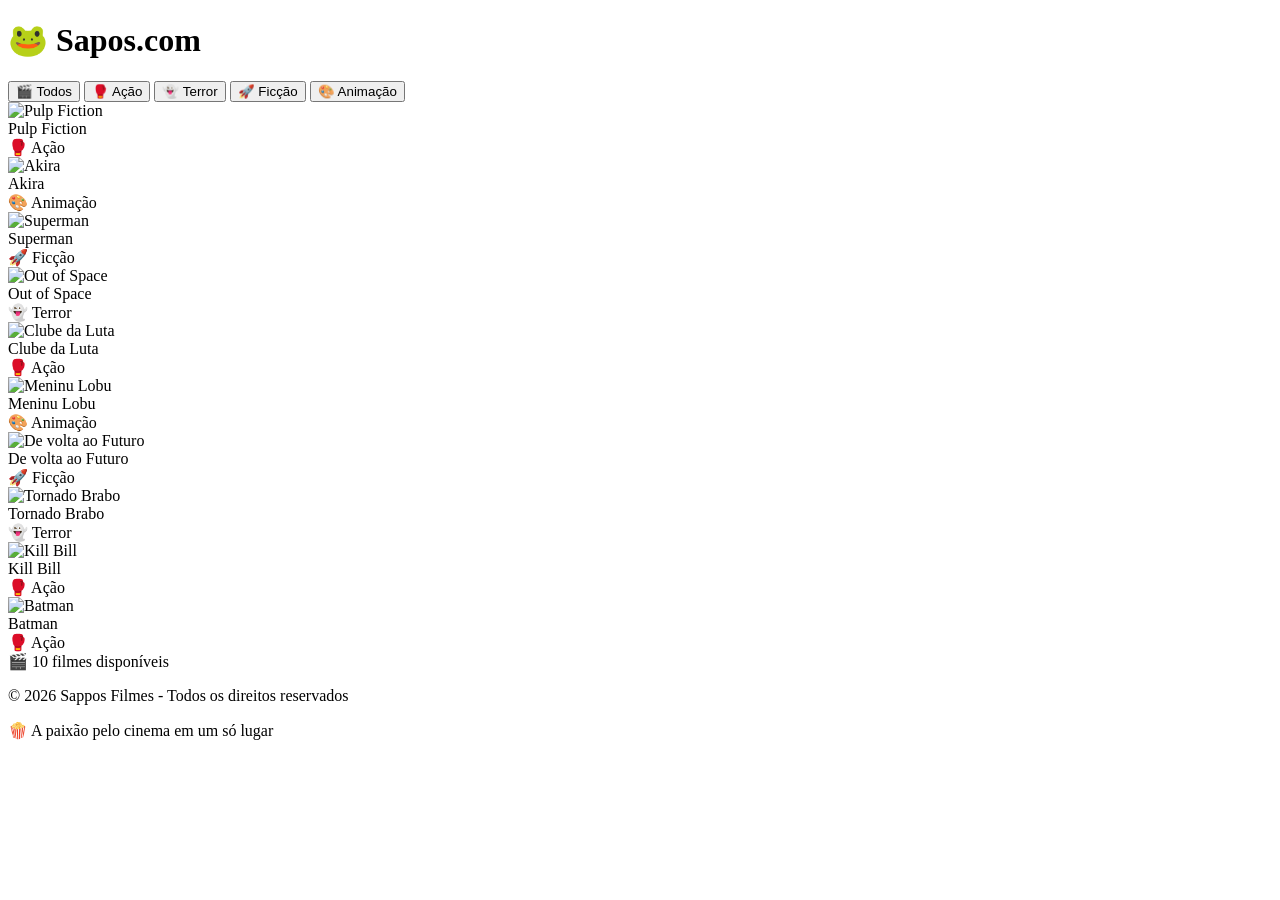
==== index.html @ 11cd4337 "Fix HTML syntax" ====
<!DOCTYPE html>
<html lang="pt-BR">
<head>
    <meta charset="UTF-8">
    <meta name="viewport" content="width=device-width, initial-scale=1.0">
    <title>Sappos</title>
    <link rel="stylesheet" href="stylee.css">
</head>
<body>
    <div class="container">
    <h1>🐸 Sapos.com</h1>
        
        <!-- FILTROS POR CATEGORIA -->
        <div class="filtros-container">
            <button class="filtro-btn active" data-categoria="todos">🎬 Todos</button>
            <button class="filtro-btn" data-categoria="acao">🥊 Ação</button>
            <button class="filtro-btn" data-categoria="terror">👻 Terror</button>
            <button class="filtro-btn" data-categoria="ficcao">🚀 Ficção</button>
            <button class="filtro-btn" data-categoria="animacao">🎨 Animação</button>
        </div>

        <div class="galeria" id="galeria">
            
    <!-- PULP FICTION (AÇÃO) -->
    <div class="galeria-item" data-categoria="acao">
        <img src="https://imgs.search.brave.com/9NZ4xTT3bSaevOvW2qzrQy7D7eK5JfRktIJv6JTQIis/rs:fit:860:0:0:0/g:ce/aHR0cHM6Ly91YXVw/b3N0ZXJzLmNvbS5i/ci9jZG4vc2hvcC9m/aWxlcy8wNDc2MjAx/NDA0MDgtcG9zdGVy/cy1maWxtZXMtcmV0/cm8tcHVscC1maWN0/aW9uLXRhcmFudGlu/by5qcGc_dj0xNzcy/NjQxMTI0JndpZHRo/PTQ4MA" alt="Pulp Fiction">
                    <div class="legenda">Pulp Fiction</div>
      <div class="categoria-tag">🥊 Ação</div>
            </div>

            <!-- AKIRA (ANIMAÇÃO) -->
            <div class="galeria-item" data-categoria="animacao">
                <img src="https://imgs.search.brave.com/0CeQPtE7vytxvs3GLF_ZQ4HH93iRGL6MYPNHL01yWKs/rs:fit:860:0:0:0/g:ce/aHR0cHM6Ly91YXVw/b3N0ZXJzLmNvbS5i/ci9jZG4vc2hvcC9m/aWxlcy8yODQ2MjAy/MjAyMjItdWF1LXBv/c3RlcnMtYWtpcmEt/ZmlsbWVzLmpwZz92/PTE3NzI2NTgxOTQm/d2lkdGg9NDgw" alt="Akira">
                <div class="legenda">Akira</div>
                <div class="categoria-tag">🎨 Animação</div>
            </div>

            <!-- SUPERMAN (FICÇÃO) -->
            <div class="galeria-item" data-categoria="ficcao">
                <img src="https://imgs.search.brave.com/OE6Asgx87O4A3nLCfXA4UyaCvJPBM_jkz5cG1JuTK7Q/rs:fit:860:0:0:0/g:ce/aHR0cHM6Ly91YXVw/b3N0ZXJzLmNvbS5i/ci9jZG4vc2hvcC9m/aWxlcy8yOTcwMjAy/NTA1MjgtdWF1LXBv/c3RlcnMtc3VwZXJt/YW4tZmlsbWVzLTIu/anBnP3Y9MTc3MjY2/MDQ2OCZ3aWR0aD00/ODA" alt="Superman">
                <div class="legenda">Superman</div>
                <div class="categoria-tag">🚀 Ficção</div>
            </div>

            <!-- OUT OF SPACE (TERROR) -->
            <div class="galeria-item" data-categoria="terror">
                <img src="https://imgs.search.brave.com/nlnN1lH75lLVb-enXVRzCSSTjfRKce72_IQ_v7jATOg/rs:fit:860:0:0:0/g:ce/aHR0cHM6Ly9mcmVl/Y2xhc3NpY2ltYWdl/cy5jb20vaW1hZ2Vz/LzIwLU1pbGxpb24t/TWlsZXMtTotRWFy/dGgtMDItbW92aWUt/cG9zdGVydG4uanBn" alt="Out of Space">
                <div class="legenda">Out of Space</div>
                <div class="categoria-tag">👻 Terror</div>
            </div>

            <!-- CLUBE DA LUTA (AÇÃO) -->
            <div class="galeria-item" data-categoria="acao">
                <img src="https://imgs.search.brave.com/AwCwWD-dqcf77dsTUoHT7Sb2etxSmFIY_uu6Lai-q7Q/rs:fit:860:0:0:0/g:ce/aHR0cHM6Ly91YXVw/b3N0ZXJzLmNvbS5i/ci9jZG4vc2hvcC9m/aWxlcy8yMDE5MDYx/MzEzODYtdWF1LXBv/c3RlcnMtZmlsbWVz/LWFsdGVybmF0aXZv/LWNsdWJlLWRhLWx1/dGEtZmlnaHQtY2x1/Yi5qcGc_dj0xNzcy/NjUwMjMxJndpZHRo/PTQ4MA" alt="Clube da Luta">
                <div class="legenda">Clube da Luta</div>
                <div class="categoria-tag">🥊 Ação</div>
            </div>

            <!-- MENINU LOBU (ANIMAÇÃO) -->
            <div class="galeria-item" data-categoria="animacao">
                <img src="https://picsum.photos/seed/10/400/300" alt="Meninu Lobu">
                <div class="legenda">Meninu Lobu</div>
                <div class="categoria-tag">🎨 Animação</div>
            </div>

            <!-- DE VOLTA AO FUTURO (FICÇÃO) -->
            <div class="galeria-item" data-categoria="ficcao">
                <img src="https://imgs.search.brave.com/9EOpj2KuSl1Q3B3tR4nwPHSKUPgXqU4JidPgWsuoO9Y/rs:fit:860:0:0:0/g:ce/aHR0cHM6Ly9hY2Ru/LXVzLm1pdGllbmRh/bnViZS5jb20vc3Rv/cmVzLzAwNC82ODcv/NzQwL/Byb2R1Y3Rz/L3Bvcy0wMDQxNS1j/OWVjODBkOTUzOWUx/Y2ZmOWQxNzE4MTk5/NzEyNjMyMy00ODAt/MC53ZWJw" alt="De volta ao Futuro">
                <div class="legenda">De volta ao Futuro</div>
                <div class="categoria-tag">🚀 Ficção</div>
            </div>

            <!-- TORNADO BRABO (TERROR) -->
            <div class="galeria-item" data-categoria="terror">
                <img src="https://imgs.search.brave.com/HhOjofHw8LO_Tzp2VBRfowzh4wPe2TLuON8VyGL4xHg/rs:fit:500:0:1:0/g:ce/aHR0cHM6Ly93d3cu/b3JpZ2luYWxmaWxt/YXJ0LmNvbS9jZG4v/c2hvcC9maWxlcy90/d2lzdGVyXzE5OTZf/b3JpZ2luYWxfZmls/bV9hcnRfYV9jMDlh/MjRmMS05ZGU2LTRh/YWYtYjY5OC1iYjM5/ZjZmMTdlYzUud2Vi/cD92PTE3MDkxNjIw/MDcmd2lkdGg9MTYw/MA" alt="Tornado Brabo">
                <div class="legenda">Tornado Brabo</div>
                <div class="categoria-tag">👻 Terror</div>
            </div>

            <!-- KILL BILL (AÇÃO) -->
            <div class="galeria-item" data-categoria="acao">
                <img src="https://imgs.search.brave.com/ScgoktC9ck4aDj8p3UHOUTTcsEnCJXa9u37hIHULTAw/rs:fit:860:0:0:0/g:ce/aHR0cHM6Ly9jZG4u/ZXVyb3Bvc3RlcnMu/ZXUvaW1hZ2UvMzUw/L3Bvc3RlcnMva2ls/bC1iaWxsLXVtYS10/aHVybWFuLWkyMDc0/NzQuanBn" alt="Kill Bill">
                <div class="legenda">Kill Bill</div>
                <div class="categoria-tag">🥊 Ação</div>
            </div>

            <!-- BATMAN (AÇÃO) -->
            <div class="galeria-item" data-categoria="acao">
                <img src="https://imgs.search.brave.com/Fkyea-N5Bdk3f-mqGtjCZDYlwlRbkzAxOUF8A-k-BfA/rs:fit:860:0:0:0/g:ce/aHR0cHM6Ly9jZG4u/ZXVyb3Bvc3RlcnMu/ZXUvaW1hZ2UvMzUw/L3Bvc3RlcnMvdGhl/LWJhdG1hbi0yMDIy/LWkxMjIxMjcuanBn" alt="Batman">
                <div class="legenda">Batman</div>
                <div class="categoria-tag">🥊 Ação</div>
            </div>

        </div>

        <!-- CONTADOR -->
        <div class="contador-container">
            <span id="contadorFilmes">🎬 10 filmes disponíveis</span>
        </div>
    </div>

    <footer class="rodape">
        <p class="copyright">© 2026 Sappos Filmes - Todos os direitos reservados</p>
        <p class="dev">🍿 A paixão pelo cinema em um só lugar</p>
    </footer>

    <script src="script.js"></script>
</body>
</html>
---- stylee.css ----
// Busca e guarda na variável todos os botões da página.
const botoesFiltro = document.querySelectorAll('.filtro-btn');

// Pega e guarda todos os itens da galeria (cada filme)
const itensGaleria = document.querySelectorAll('.galeria-item');

// Pega e guarda o elemento que mostra o contador de filmes
const contadorFilmes = document.getElementById('contadorFilmes');

// Guarda qual categoria está ativa (começa com 'todos')
let categoriaAtiva = 'todos';

//-------------------------------------
// FUNÇÃO PARA FILTRAR FILMES

// Essa função é chamada quando o usuário clica em um botão
function filtrarFilmes(categoria) {
    categoriaAtiva = categoria; // Atualiza a categoria ativa
    let filmesVisiveis = 0; // Contador de filmes que vão aparecer

    // Percorre cada filme da galeria
    itensGaleria.forEach(item => {
        // Pega a categoria do filme
        const categoriaItem = item.dataset.categoria;
        
        // Remove as classes de visibilidade que podem ter sido aplicadas antes
        item.classList.remove('visivel', 'oculto');
        
        // Verifica se o filme pertence à categoria selecionada
        if (categoria === 'todos' || categoriaItem === categoria) {
            item.classList.add('visivel'); // Mostra o filme
            filmesVisiveis++; // Aumenta o contador
            
            // Adiciona um pequeno atraso para cada filme aparecer em sequência (efeito cascata)
            item.style.animationDelay = `${(filmesVisiveis - 1) * 0.05}s`;
        } else {
            item.classList.add('oculto'); // Esconde o filme
        }
    });

    // Atualiza o contador na tela
    atualizarContador(categoria, filmesVisiveis);
}

// ----------------------------------------
// FUNÇÃO PARA ATUALIZAR O CONTADOR

// Essa função atualiza o texto que mostra quantos filmes estão visíveis
function atualizarContador(categoria, visiveis) {
    const total = itensGaleria.length; // Total de filmes (10)
    
    if (categoria === 'todos') {
        // Se está mostrando todos, mostra o total
        contadorFilmes.textContent = `🎬 ${total} filmes disponíveis`;
    } else {
        // Se está filtrado, mostra quantos filmes daquela categoria
        const nomeCategoria = {
            'acao': 'Ação',
            'terror': 'Terror',
            'ficcao': 'Ficção',
            'drama': 'Drama',
            'animacao': 'Animação'
        };
        contadorFilmes.textContent = `🎯 ${visiveis} filme(s) de ${nomeCategoria[categoria]}`;
    }
}

// -----------------------------------------
// EVENTO DE CLIQUE NOS BOTÕES

// Adiciona a função de clique
botoesFiltro.forEach(botao => {
    botao.addEventListener('click', function() {
        // remove o 'active' de todos
        botoesFiltro.forEach(btn => btn.classList.remove('active'));
        
        // ativa o clicado 
        this.classList.add('active');
        
        // pega sua categoria e filtra os filmes
        const categoria = this.dataset.categoria;
        
        // Chama a função que filtra os filmes
        filtrarFilmes(categoria);
    });
});
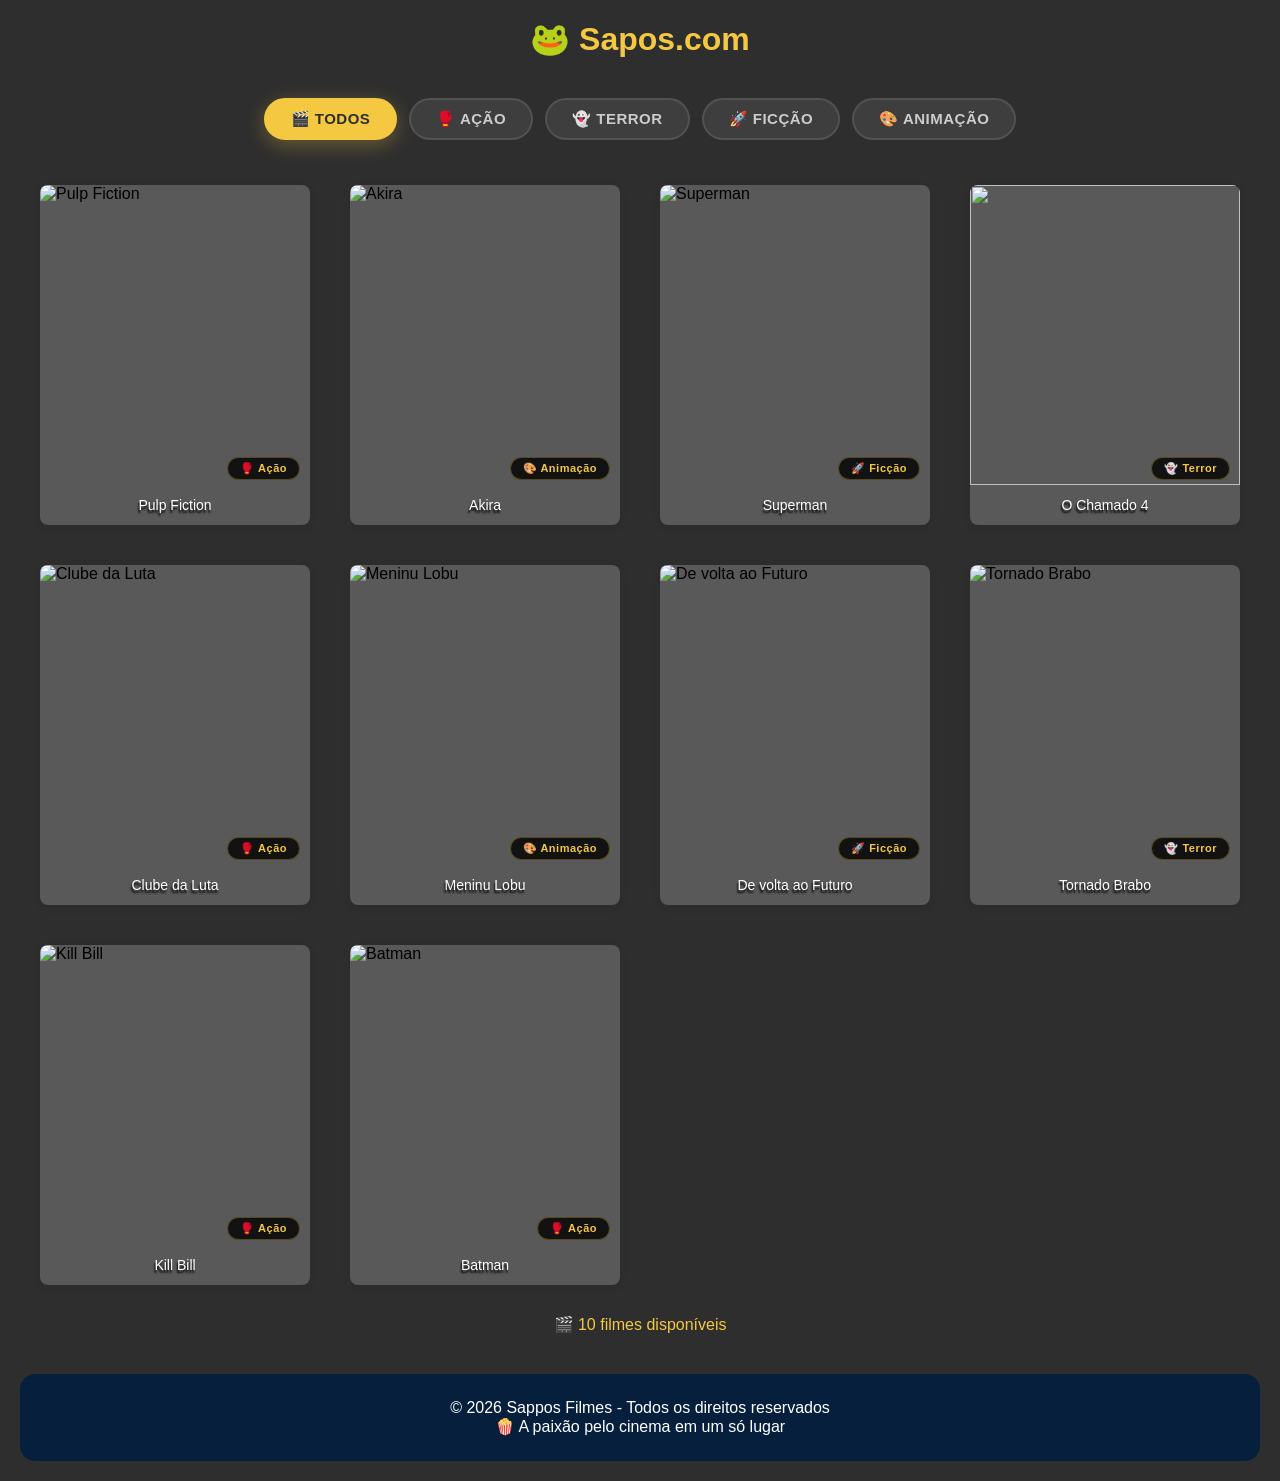
==== commit 5517ffe0: "Replace image and legend for Terror category" ====
--- a/index.html
+++ b/index.html
@@ -4,7 +4,7 @@
     <meta charset="UTF-8">
     <meta name="viewport" content="width=device-width, initial-scale=1.0">
     <title>Sappos</title>
-    <link rel="stylesheet" href="stylee.css">
+    <link rel="stylesheet" href="style.css">
 </head>
 <body>
     <div class="container">
@@ -44,8 +44,8 @@
 
             <!-- OUT OF SPACE (TERROR) -->
             <div class="galeria-item" data-categoria="terror">
-                <img src="https://imgs.search.brave.com/nlnN1lH75lLVb-enXVRzCSSTjfRKce72_IQ_v7jATOg/rs:fit:860:0:0:0/g:ce/aHR0cHM6Ly9mcmVl/Y2xhc3NpY2ltYWdl/cy5jb20vaW1hZ2Vz/LzIwLU1pbGxpb24t/TWlsZXMtTotRWFy/dGgtMDItbW92aWUt/cG9zdGVydG4uanBn" alt="Out of Space">
-                <div class="legenda">Out of Space</div>
+                <img src="https://www.parisfilmes.com.br/wp-content/uploads/2023/03/o-chamado-4.jpg">
+                <div class="legenda">O Chamado 4</div>
                 <div class="categoria-tag">👻 Terror</div>
             </div>
 
--- a/style.css
+++ b/style.css
@@ -0,0 +1,219 @@
+/* RESET BÁSICO */
+/* Remove margens e preenchimentos padrão do navegador para tudo ficar igual */
+* {
+    margin: 0;
+    padding: 0;
+    box-sizing: border-box; /* Faz as bordas contarem no tamanho total dos elementos */
+}
+
+/* CORPO DA PÁGINA */
+/* Define o estilo geral de fundo e fonte */
+body {
+    font-family: Arial, sans-serif; /* Fonte simples e legível */
+    padding: 20px; /* Espaçamento interno */
+    background-color: #2e2e2e; /* Fundo cinza escuro */
+}
+
+/* CONTAINER PRINCIPAL */
+/* Centraliza o conteúdo e define largura máxima */
+.container {
+    max-width: 1200px; /* Não deixa a página ficar muito larga */
+    margin: 0 auto; /* Centraliza horizontalmente */
+}
+
+/* TÍTULO */
+/* Deixa o título bonito e centralizado */
+h1 {
+    text-align: center; /* Centraliza */
+    margin-bottom: 30px; /* Espaço embaixo */
+    color: #f5c842; /* Cor amarela dourada */
+}
+
+/* GALERIA DE FILMES */
+/* Organiza os filmes em uma grade de 4 colunas */
+.galeria {
+    display: grid; /* Usa grid layout */
+    grid-template-columns: repeat(4, 1fr); /* 4 colunas de tamanho igual */
+    gap: 40px; /* Espaço entre os filmes */
+}
+
+/* CADA FILME */
+/* Estiliza o bloco de cada filme */
+.galeria-item {
+    background: rgba(196, 196, 196, 0.288); /* Fundo transparente esbranquiçado */
+    border-radius: 8px; /* Cantos arredondados */
+    overflow: hidden; /* Esconde o que passar da borda */
+    box-shadow: 0 2px 8px rgba(0,0,0,0.1); /* Sombra suave */
+    transition: all 0.4s cubic-bezier(0.4, 0, 0.2, 1); /* Animação suave ao passar o mouse */
+    position: relative; /* Permite posicionar elementos dentro (como a etiqueta) */
+}
+
+/* EFEITO AO PASSAR O MOUSE */
+/* Quando o mouse passa em cima, o filme diminui um pouco */
+.galeria-item:hover {
+    transform: scale(0.90); /* Diminui para 90% do tamanho */
+}
+
+/* IMAGENS DOS FILMES */
+.galeria-item img {
+    width: 100%; /* Ocupa toda a largura do bloco */
+    height: 300px; /* Altura fixa */
+    object-fit: fill; /* Estica a imagem para preencher */
+    display: block; /* Remove espaço extra embaixo */
+}
+
+/* NOME DO FILME */
+/* Estiliza o texto embaixo da imagem */
+.galeria-item .legenda {
+    padding: 12px; /* Espaçamento interno */
+    text-align: center; /* Centraliza o texto */
+    font-size: 14px; /* Tamanho da fonte */
+    text-shadow: -1px 3px 2px black; /* Sombra preta no texto para destacar */
+    color: white; /* Texto branco */
+}
+
+/* BOTÕES DE FILTRO */
+/* Estiliza a barra de botões de categoria */
+.filtros-container {
+    display: flex; /* Coloca os botões em linha */
+    flex-wrap: wrap; /* Quebra linha se não couber */
+    justify-content: center; /* Centraliza os botões */
+    gap: 12px; /* Espaço entre botões */
+    margin-bottom: 35px; /* Espaço abaixo */
+    padding: 10px; /* Espaçamento interno */
+}
+
+/* CADA BOTÃO */
+.filtro-btn {
+    padding: 10px 25px; /* Espaçamento interno */
+    background: rgba(255, 255, 255, 0.08); /* Fundo transparente */
+    color: #ccc; /* Texto cinza claro */
+    border: 2px solid rgba(255, 255, 255, 0.1); /* Borda sutil */
+    border-radius: 30px; /* Botão bem arredondado */
+    cursor: pointer; /* Mãozinha ao passar o mouse */
+    font-size: 15px;
+    font-weight: 600; /* Texto em negrito */
+    transition: all 0.3s ease; /* Animação suave */
+    letter-spacing: 0.5px; /* Espaço entre letras */
+    text-transform: uppercase; /* Tudo em maiúsculo */
+}
+
+/* BOTÃO AO PASSAR O MOUSE */
+.filtro-btn:hover {
+    background: rgba(245, 200, 66, 0.2); /* Fundo amarelo transparente */
+    border-color: #f5c842; /* Borda amarela */
+    color: #f5c842; /* Texto amarelo */
+    transform: translateY(-3px); /* Sobe um pouco */
+    box-shadow: 0 5px 15px rgba(245, 200, 66, 0.2); /* Sombra amarela */
+}
+
+/* BOTÃO ATIVO (SELECIONADO) */
+.filtro-btn.active {
+    background: #f5c842; /* Fundo amarelo */
+    color: #2e2e2e; /* Texto escuro */
+    border-color: #f5c842; /* Borda amarela */
+    box-shadow: 0 5px 20px rgba(245, 200, 66, 0.3); /* Sombra mais forte */
+}
+
+/* ETIQUETA DE CATEGORIA */
+/* É aquela "bolinha" que aparece no canto da imagem */
+.categoria-tag {
+    position: absolute; /* Fica fixa dentro do bloco do filme */
+    bottom: 45px; /* Distância do fundo */
+    right: 10px; /* Distância da direita */
+    background: rgba(0, 0, 0, 0.8); /* Fundo preto transparente */
+    color: #f5c842; /* Texto amarelo */
+    padding: 4px 12px; /* Espaçamento interno */
+    border-radius: 20px; /* Bem arredondado */
+    font-size: 11px; /* Texto pequeno */
+    font-weight: bold; /* Negrito */
+    letter-spacing: 0.5px;
+    border: 1px solid rgba(245, 200, 66, 0.3); /* Borda amarela fraca */
+    backdrop-filter: blur(5px); /* Efeito de desfoque no fundo */
+}
+
+/* CONTADOR DE FILMES */
+.contador-container {
+    text-align: center;
+    margin: 30px 0 10px;
+    color: #f5c842; /* Texto amarelo */
+    font-size: 16px;
+    font-weight: 500;
+}
+
+/* ESTILOS PARA FILTRAR */
+/* Quando o filme está oculto (não aparece) */
+.galeria-item.oculto {
+    display: none; /* Some da tela */
+    opacity: 0; /* Fica transparente */
+    transform: scale(0.8); /* Diminui */
+}
+
+/* Quando o filme está visível (aparece com animação) */
+.galeria-item.visivel {
+    display: block; /* Volta a aparecer */
+    animation: fadeInUp 0.5s ease forwards; /* Animação de entrada */
+}
+
+/* ANIMAÇÃO DE ENTRADA */
+/* Faz os filmes aparecerem de baixo para cima */
+@keyframes fadeInUp {
+    from {
+        opacity: 0; /* Começa transparente */
+        transform: translateY(30px) scale(0.9); /* Vem de baixo e menor */
+    }
+    to {
+        opacity: 1; /* Termina visível */
+        transform: translateY(0) scale(1); /* Na posição normal */
+    }
+}
+
+/* RODAPÉ */
+.rodape {
+    margin-top: 40px;
+    padding: 25px 20px;
+    background: #061f3d; /* Fundo azul escuro */
+    color: white;
+    text-align: center;
+    border-radius: 15px;
+}
+
+/* RESPONSIVIDADE */
+/* Adapta o site para telas menores (celulares e tablets) */
+
+/* Telas médias (tablets) - 3 colunas */
+@media (max-width: 900px) {
+    .galeria {
+        grid-template-columns: repeat(3, 1fr);
+    }
+}
+
+/* Telas pequenas (celulares grandes) - 2 colunas */
+@media (max-width: 600px) {
+    .galeria {
+        grid-template-columns: repeat(2, 1fr);
+    }
+    
+    .filtros-container {
+        gap: 8px; /* Menos espaço entre botões */
+    }
+    
+    .filtro-btn {
+        padding: 8px 16px; /* Botões menores */
+        font-size: 12px;
+    }
+    
+    .categoria-tag {
+        font-size: 9px; /* Etiqueta menor */
+        padding: 3px 10px;
+        bottom: 38px;
+        right: 6px;
+    }
+}
+
+/* Telas muito pequenas - 1 coluna */
+@media (max-width: 400px) {
+    .galeria {
+        grid-template-columns: 1fr;
+    }
+}
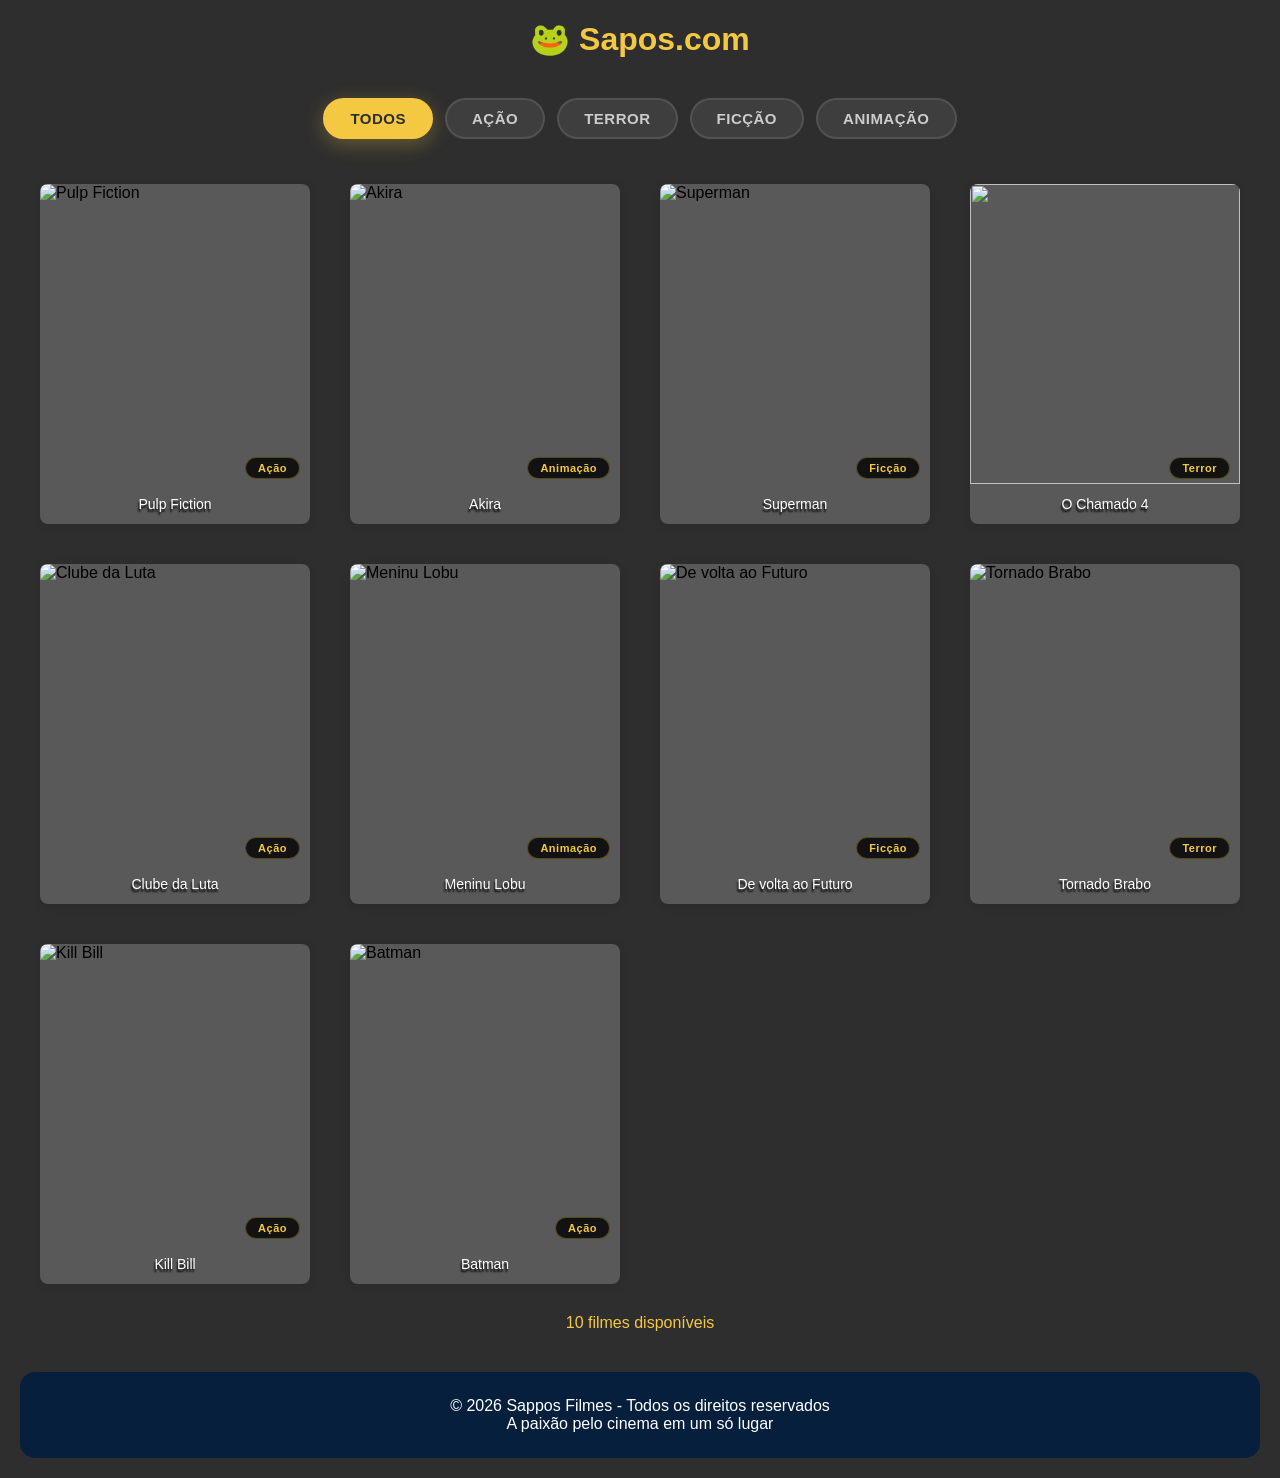
==== commit 361be9f2: "update" ====
--- a/index.html
+++ b/index.html
@@ -12,11 +12,11 @@
         
         <!-- FILTROS POR CATEGORIA -->
         <div class="filtros-container">
-            <button class="filtro-btn active" data-categoria="todos">🎬 Todos</button>
-            <button class="filtro-btn" data-categoria="acao">🥊 Ação</button>
-            <button class="filtro-btn" data-categoria="terror">👻 Terror</button>
-            <button class="filtro-btn" data-categoria="ficcao">🚀 Ficção</button>
-            <button class="filtro-btn" data-categoria="animacao">🎨 Animação</button>
+            <button class="filtro-btn active" data-categoria="todos">Todos</button>
+            <button class="filtro-btn" data-categoria="acao">Ação</button>
+            <button class="filtro-btn" data-categoria="terror">Terror</button>
+            <button class="filtro-btn" data-categoria="ficcao">Ficção</button>
+            <button class="filtro-btn" data-categoria="animacao">Animação</button>
         </div>
 
         <div class="galeria" id="galeria">
@@ -25,83 +25,83 @@
     <div class="galeria-item" data-categoria="acao">
         <img src="https://imgs.search.brave.com/9NZ4xTT3bSaevOvW2qzrQy7D7eK5JfRktIJv6JTQIis/rs:fit:860:0:0:0/g:ce/aHR0cHM6Ly91YXVw/b3N0ZXJzLmNvbS5i/ci9jZG4vc2hvcC9m/aWxlcy8wNDc2MjAx/NDA0MDgtcG9zdGVy/cy1maWxtZXMtcmV0/cm8tcHVscC1maWN0/aW9uLXRhcmFudGlu/by5qcGc_dj0xNzcy/NjQxMTI0JndpZHRo/PTQ4MA" alt="Pulp Fiction">
                     <div class="legenda">Pulp Fiction</div>
-      <div class="categoria-tag">🥊 Ação</div>
+      <div class="categoria-tag">Ação</div>
             </div>
 
             <!-- AKIRA (ANIMAÇÃO) -->
             <div class="galeria-item" data-categoria="animacao">
                 <img src="https://imgs.search.brave.com/0CeQPtE7vytxvs3GLF_ZQ4HH93iRGL6MYPNHL01yWKs/rs:fit:860:0:0:0/g:ce/aHR0cHM6Ly91YXVw/b3N0ZXJzLmNvbS5i/ci9jZG4vc2hvcC9m/aWxlcy8yODQ2MjAy/MjAyMjItdWF1LXBv/c3RlcnMtYWtpcmEt/ZmlsbWVzLmpwZz92/PTE3NzI2NTgxOTQm/d2lkdGg9NDgw" alt="Akira">
                 <div class="legenda">Akira</div>
-                <div class="categoria-tag">🎨 Animação</div>
+                <div class="categoria-tag">Animação</div>
             </div>
 
             <!-- SUPERMAN (FICÇÃO) -->
             <div class="galeria-item" data-categoria="ficcao">
                 <img src="https://imgs.search.brave.com/OE6Asgx87O4A3nLCfXA4UyaCvJPBM_jkz5cG1JuTK7Q/rs:fit:860:0:0:0/g:ce/aHR0cHM6Ly91YXVw/b3N0ZXJzLmNvbS5i/ci9jZG4vc2hvcC9m/aWxlcy8yOTcwMjAy/NTA1MjgtdWF1LXBv/c3RlcnMtc3VwZXJt/YW4tZmlsbWVzLTIu/anBnP3Y9MTc3MjY2/MDQ2OCZ3aWR0aD00/ODA" alt="Superman">
                 <div class="legenda">Superman</div>
-                <div class="categoria-tag">🚀 Ficção</div>
+                <div class="categoria-tag">Ficção</div>
             </div>
 
             <!-- OUT OF SPACE (TERROR) -->
             <div class="galeria-item" data-categoria="terror">
                 <img src="https://www.parisfilmes.com.br/wp-content/uploads/2023/03/o-chamado-4.jpg">
                 <div class="legenda">O Chamado 4</div>
-                <div class="categoria-tag">👻 Terror</div>
+                <div class="categoria-tag">Terror</div>
             </div>
 
             <!-- CLUBE DA LUTA (AÇÃO) -->
             <div class="galeria-item" data-categoria="acao">
                 <img src="https://imgs.search.brave.com/AwCwWD-dqcf77dsTUoHT7Sb2etxSmFIY_uu6Lai-q7Q/rs:fit:860:0:0:0/g:ce/aHR0cHM6Ly91YXVw/b3N0ZXJzLmNvbS5i/ci9jZG4vc2hvcC9m/aWxlcy8yMDE5MDYx/MzEzODYtdWF1LXBv/c3RlcnMtZmlsbWVz/LWFsdGVybmF0aXZv/LWNsdWJlLWRhLWx1/dGEtZmlnaHQtY2x1/Yi5qcGc_dj0xNzcy/NjUwMjMxJndpZHRo/PTQ4MA" alt="Clube da Luta">
                 <div class="legenda">Clube da Luta</div>
-                <div class="categoria-tag">🥊 Ação</div>
+                <div class="categoria-tag">Ação</div>
             </div>
 
             <!-- MENINU LOBU (ANIMAÇÃO) -->
             <div class="galeria-item" data-categoria="animacao">
                 <img src="https://picsum.photos/seed/10/400/300" alt="Meninu Lobu">
                 <div class="legenda">Meninu Lobu</div>
-                <div class="categoria-tag">🎨 Animação</div>
+                <div class="categoria-tag">Animação</div>
             </div>
 
             <!-- DE VOLTA AO FUTURO (FICÇÃO) -->
             <div class="galeria-item" data-categoria="ficcao">
-                <img src="https://imgs.search.brave.com/9EOpj2KuSl1Q3B3tR4nwPHSKUPgXqU4JidPgWsuoO9Y/rs:fit:860:0:0:0/g:ce/aHR0cHM6Ly9hY2Ru/LXVzLm1pdGllbmRh/bnViZS5jb20vc3Rv/cmVzLzAwNC82ODcv/NzQwL/Byb2R1Y3Rz/L3Bvcy0wMDQxNS1j/OWVjODBkOTUzOWUx/Y2ZmOWQxNzE4MTk5/NzEyNjMyMy00ODAt/MC53ZWJw" alt="De volta ao Futuro">
+                <img src="https://th.bing.com/th/id/R.0d4817d7830a2180ce00581295881f10?rik=uYM%2fNL47C14q1g&riu=http%3a%2f%2ffsindical.org.br%2fmidias%2fimage%2f24014-de-volta-para-o-futuro-2.jpg&ehk=Jip%2fLtD4ORv00eSqwgYnOoNJOGnJ3x0Zk55lRQsnKms%3d&risl=&pid=ImgRaw&r=0" alt="De volta ao Futuro">
                 <div class="legenda">De volta ao Futuro</div>
-                <div class="categoria-tag">🚀 Ficção</div>
+                <div class="categoria-tag">Ficção</div>
             </div>
 
             <!-- TORNADO BRABO (TERROR) -->
             <div class="galeria-item" data-categoria="terror">
                 <img src="https://imgs.search.brave.com/HhOjofHw8LO_Tzp2VBRfowzh4wPe2TLuON8VyGL4xHg/rs:fit:500:0:1:0/g:ce/aHR0cHM6Ly93d3cu/b3JpZ2luYWxmaWxt/YXJ0LmNvbS9jZG4v/c2hvcC9maWxlcy90/d2lzdGVyXzE5OTZf/b3JpZ2luYWxfZmls/bV9hcnRfYV9jMDlh/MjRmMS05ZGU2LTRh/YWYtYjY5OC1iYjM5/ZjZmMTdlYzUud2Vi/cD92PTE3MDkxNjIw/MDcmd2lkdGg9MTYw/MA" alt="Tornado Brabo">
                 <div class="legenda">Tornado Brabo</div>
-                <div class="categoria-tag">👻 Terror</div>
+                <div class="categoria-tag">Terror</div>
             </div>
 
             <!-- KILL BILL (AÇÃO) -->
             <div class="galeria-item" data-categoria="acao">
                 <img src="https://imgs.search.brave.com/ScgoktC9ck4aDj8p3UHOUTTcsEnCJXa9u37hIHULTAw/rs:fit:860:0:0:0/g:ce/aHR0cHM6Ly9jZG4u/ZXVyb3Bvc3RlcnMu/ZXUvaW1hZ2UvMzUw/L3Bvc3RlcnMva2ls/bC1iaWxsLXVtYS10/aHVybWFuLWkyMDc0/NzQuanBn" alt="Kill Bill">
                 <div class="legenda">Kill Bill</div>
-                <div class="categoria-tag">🥊 Ação</div>
+                <div class="categoria-tag">Ação</div>
             </div>
 
             <!-- BATMAN (AÇÃO) -->
             <div class="galeria-item" data-categoria="acao">
                 <img src="https://imgs.search.brave.com/Fkyea-N5Bdk3f-mqGtjCZDYlwlRbkzAxOUF8A-k-BfA/rs:fit:860:0:0:0/g:ce/aHR0cHM6Ly9jZG4u/ZXVyb3Bvc3RlcnMu/ZXUvaW1hZ2UvMzUw/L3Bvc3RlcnMvdGhl/LWJhdG1hbi0yMDIy/LWkxMjIxMjcuanBn" alt="Batman">
                 <div class="legenda">Batman</div>
-                <div class="categoria-tag">🥊 Ação</div>
+                <div class="categoria-tag">Ação</div>
             </div>
 
         </div>
 
         <!-- CONTADOR -->
         <div class="contador-container">
-            <span id="contadorFilmes">🎬 10 filmes disponíveis</span>
+            <span id="contadorFilmes">10 filmes disponíveis</span>
         </div>
     </div>
 
     <footer class="rodape">
         <p class="copyright">© 2026 Sappos Filmes - Todos os direitos reservados</p>
-        <p class="dev">🍿 A paixão pelo cinema em um só lugar</p>
+        <p class="dev">A paixão pelo cinema em um só lugar</p>
     </footer>
 
     <script src="script.js"></script>
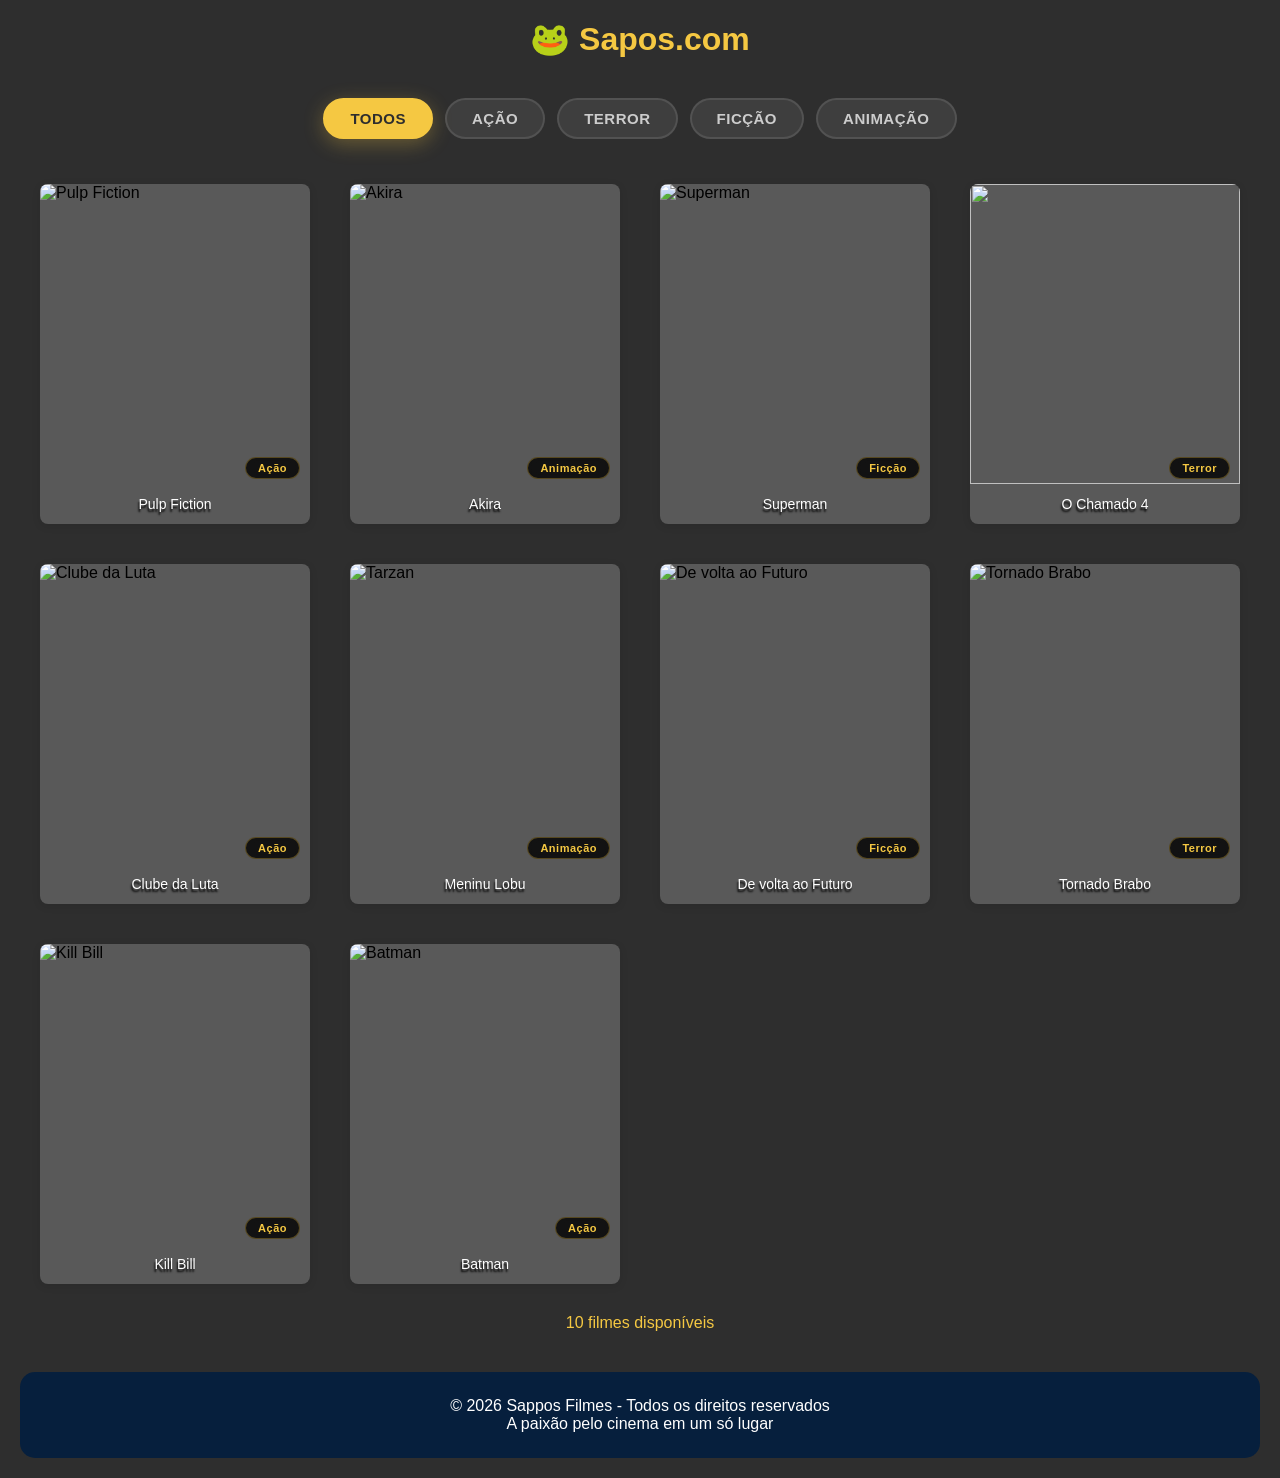
==== commit 13d2c15a: "Tarzan" ====
--- a/index.html
+++ b/index.html
@@ -56,9 +56,9 @@
                 <div class="categoria-tag">Ação</div>
             </div>
 
-            <!-- MENINU LOBU (ANIMAÇÃO) -->
+            <!-- Tarzan (ANIMAÇÃO) -->
             <div class="galeria-item" data-categoria="animacao">
-                <img src="https://picsum.photos/seed/10/400/300" alt="Meninu Lobu">
+                <img src="https://static0.cbrimages.com/wordpress/wp-content/uploads/sharedimages/2024/04/disney-tarzan-1999-movie-poster.jpg?q=49&fit=contain&w=480&dpr=2" alt="Tarzan">
                 <div class="legenda">Meninu Lobu</div>
                 <div class="categoria-tag">Animação</div>
             </div>
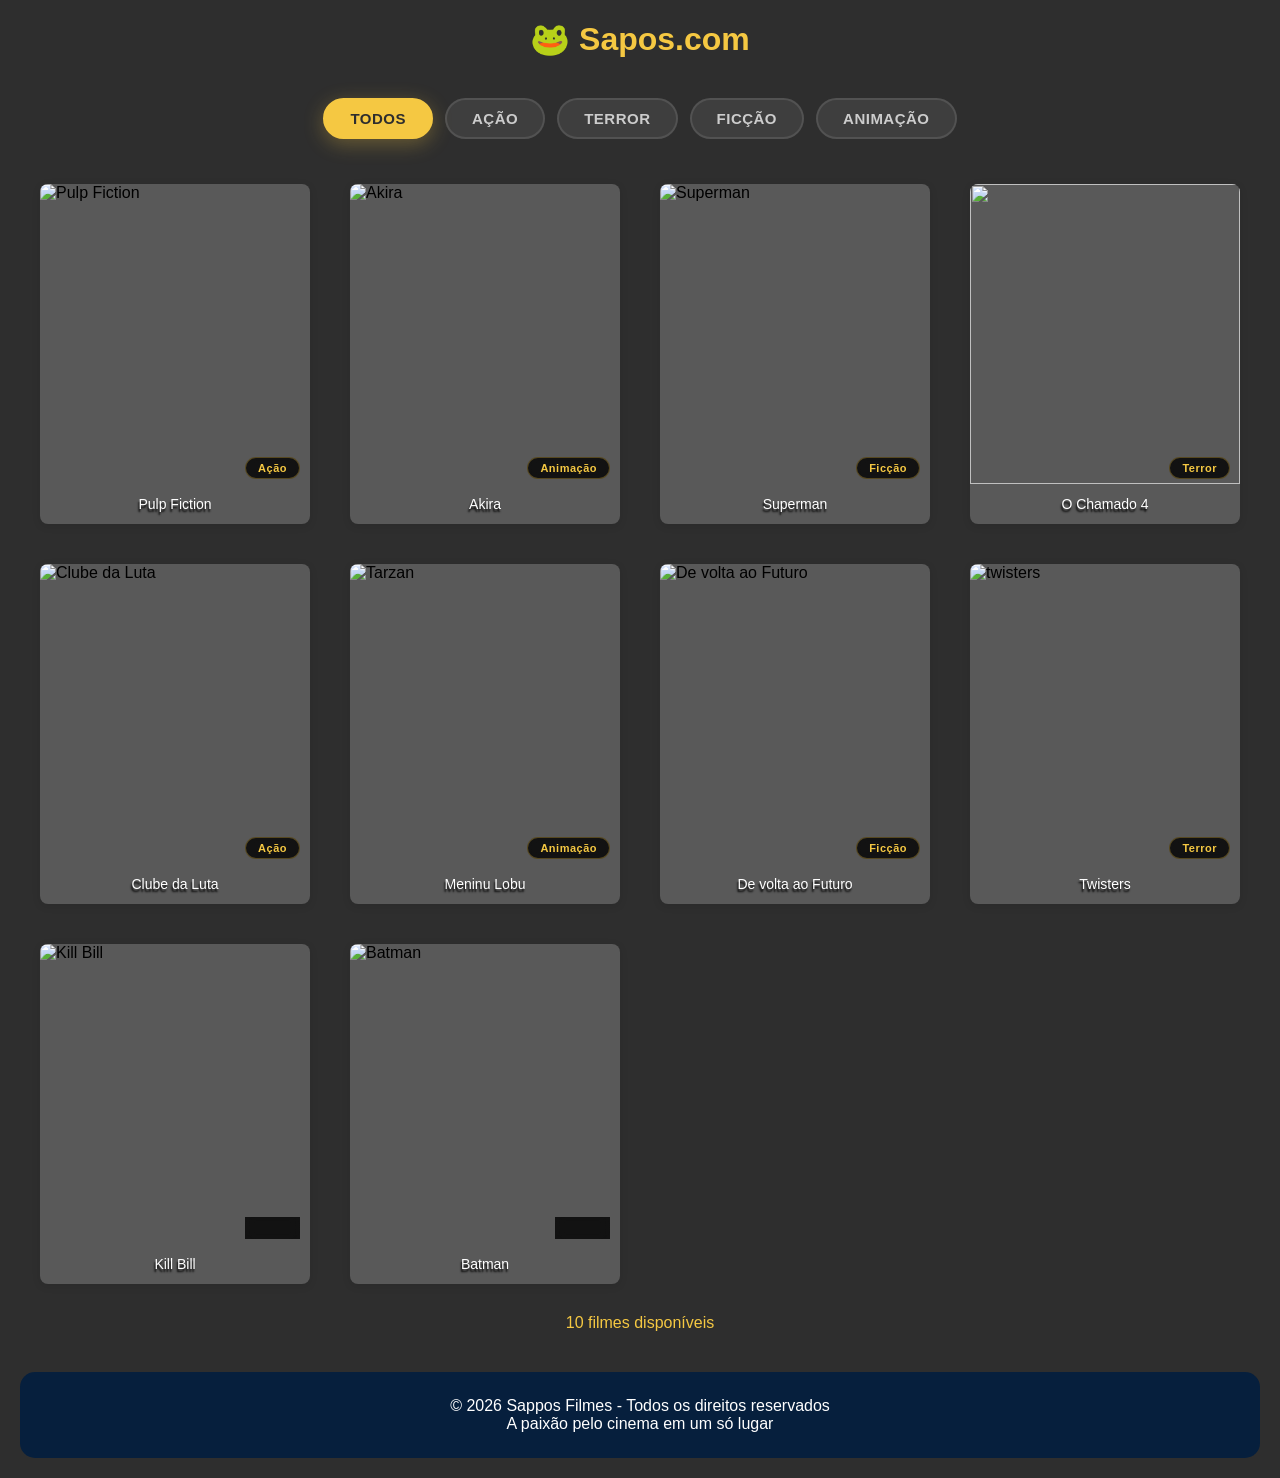
==== commit 9e8626e6: "Rename 'Tornado Brabo' to 'Twisters' in HTML" ====
--- a/index.html
+++ b/index.html
@@ -70,10 +70,10 @@
                 <div class="categoria-tag">Ficção</div>
             </div>
 
-            <!-- TORNADO BRABO (TERROR) -->
+            <!-- twisters  (TERROR) -->
             <div class="galeria-item" data-categoria="terror">
-                <img src="https://imgs.search.brave.com/HhOjofHw8LO_Tzp2VBRfowzh4wPe2TLuON8VyGL4xHg/rs:fit:500:0:1:0/g:ce/aHR0cHM6Ly93d3cu/b3JpZ2luYWxmaWxt/YXJ0LmNvbS9jZG4v/c2hvcC9maWxlcy90/d2lzdGVyXzE5OTZf/b3JpZ2luYWxfZmls/bV9hcnRfYV9jMDlh/MjRmMS05ZGU2LTRh/YWYtYjY5OC1iYjM5/ZjZmMTdlYzUud2Vi/cD92PTE3MDkxNjIw/MDcmd2lkdGg9MTYw/MA" alt="Tornado Brabo">
-                <div class="legenda">Tornado Brabo</div>
+                <img src="https://imgs.search.brave.com/HhOjofHw8LO_Tzp2VBRfowzh4wPe2TLuON8VyGL4xHg/rs:fit:500:0:1:0/g:ce/aHR0cHM6Ly93d3cu/b3JpZ2luYWxmaWxt/YXJ0LmNvbS9jZG4v/c2hvcC9maWxlcy90/d2lzdGVyXzE5OTZf/b3JpZ2luYWxfZmls/bV9hcnRfYV9jMDlh/MjRmMS05ZGU2LTRh/YWYtYjY5OC1iYjM5/ZjZmMTdlYzUud2Vi/cD92PTE3MDkxNjIw/MDcmd2lkdGg9MTYw/MA" alt="twisters">
+                <div class="legenda">Twisters</div>
                 <div class="categoria-tag">Terror</div>
             </div>
 
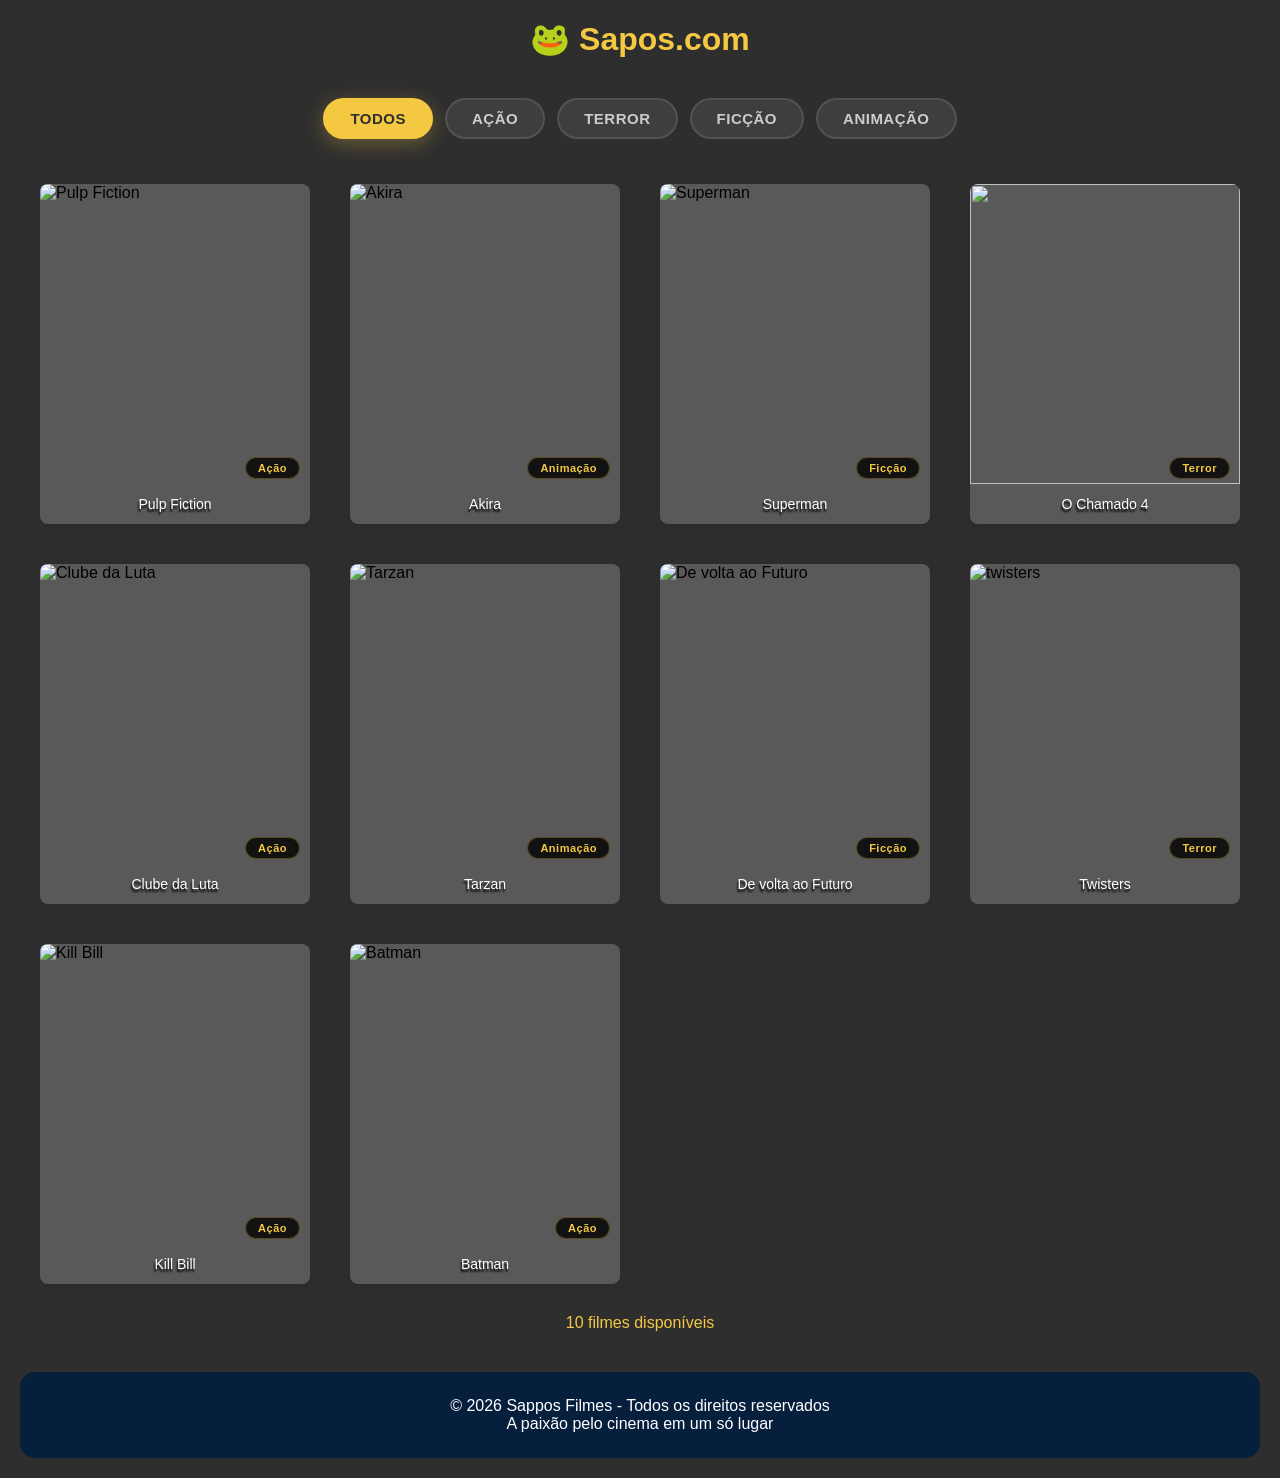
==== commit 5442c6cd: "Update legenda for Tarzan in index.html" ====
--- a/index.html
+++ b/index.html
@@ -59,7 +59,7 @@
             <!-- Tarzan (ANIMAÇÃO) -->
             <div class="galeria-item" data-categoria="animacao">
                 <img src="https://static0.cbrimages.com/wordpress/wp-content/uploads/sharedimages/2024/04/disney-tarzan-1999-movie-poster.jpg?q=49&fit=contain&w=480&dpr=2" alt="Tarzan">
-                <div class="legenda">Meninu Lobu</div>
+                <div class="legenda">Tarzan</div>
                 <div class="categoria-tag">Animação</div>
             </div>
 
